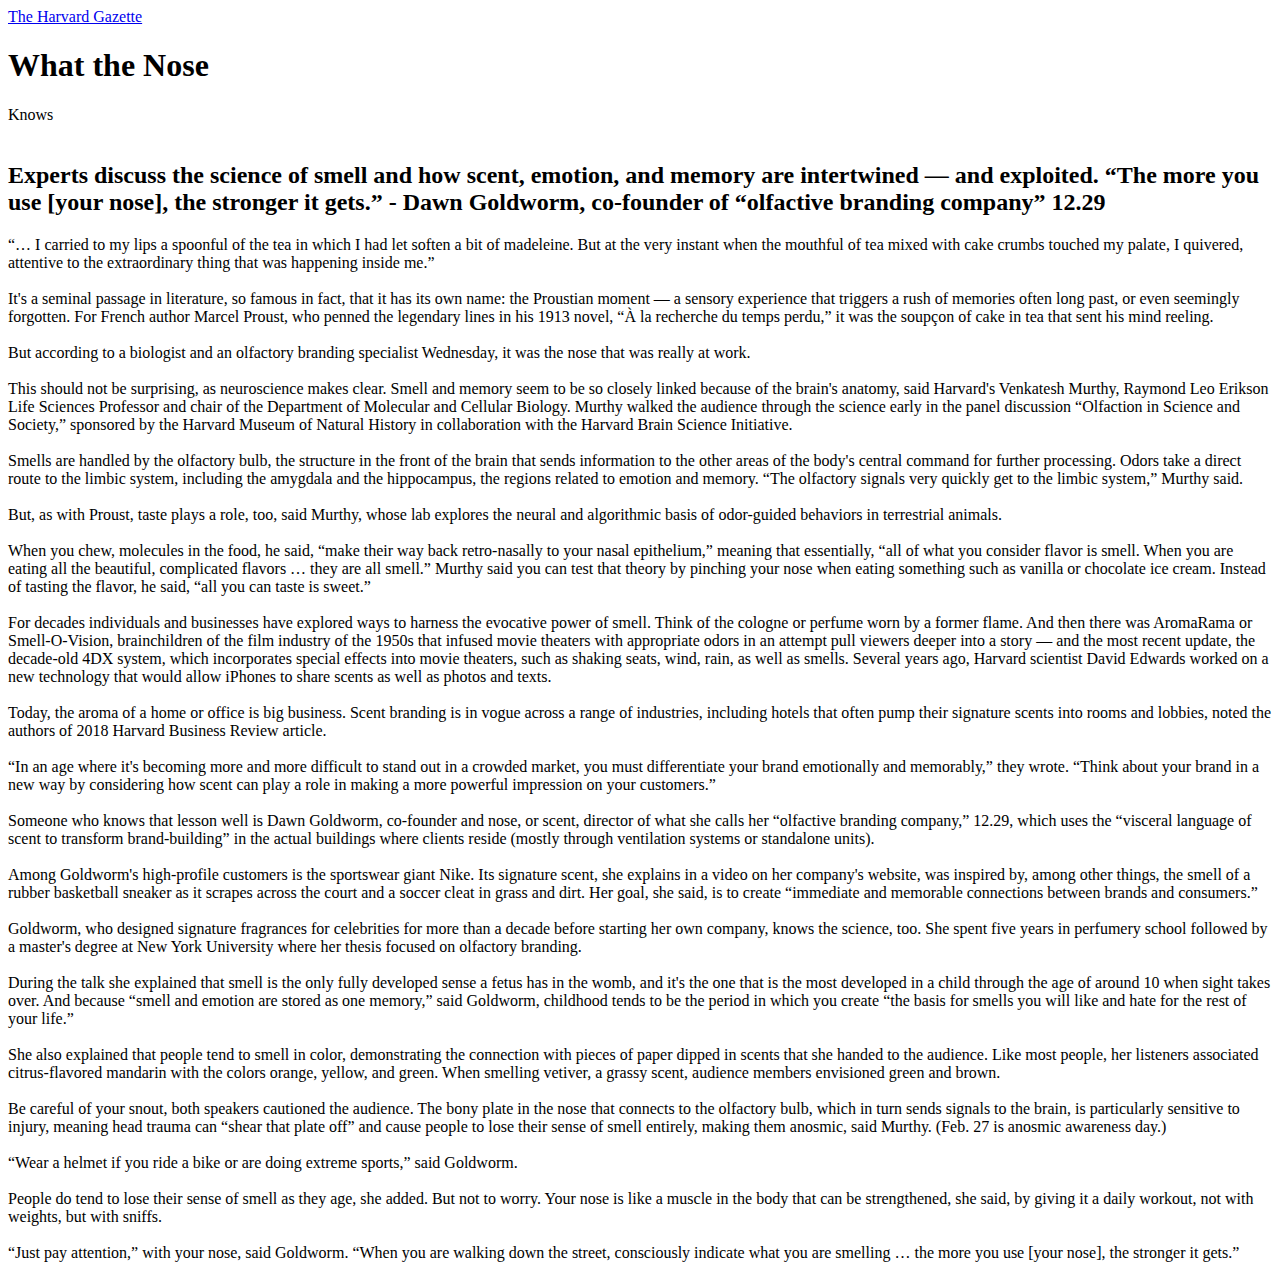
==== index.html @ 6a90dc43 "Add files via upload" ====
<!DOCTYPE html>
<html lang="en">
<head>
    <meta charset="UTF-8">
    <meta name="viewport" content="width=device-width, initial-scale=1.0">
    <title>What the nose knows</title>

    <meta charset="utf-8" />
    <meta name="viewport" content="width=device-width, initial-scale=1" />
    <title>What the Nose Knows</title>
	<link rel="stylesheet" type="text/css" href="/Users/sarahpak/Desktop/Core 2/style_noseknows.css">
    <link rel="preconnect" href="https://fonts.googleapis.com">
    <link rel="preconnect" href="https://fonts.gstatic.com" crossorigin>
    <link href="https://fonts.googleapis.com/css2?family=Orbitron:wght@400..900&display=swap" rel="stylesheet">
</head>
<body>
    <div class="nav">
        <a href=" https://news.harvard.edu/gazette/">The Harvard Gazette</a>
    




    </div>
    <div id="head">
        <div class="title-container">
            <h1>What the Nose </h1>
        </div>

<div class="knows-container">
    Knows
</div>

<div class="image-container">  
    <img src="./images/scentillocrop2 copy.png" alt="">
</div>

<div class="line"></div>

<div class="line-2"></div>

<div class="subtitle-container">
        <h2>
            Experts discuss the science of smell and how scent, emotion, and memory are intertwined — and exploited.
            “The more you use [your nose], the stronger it gets.” - Dawn Goldworm, co-founder of “olfactive branding company” 12.29
        </h2>
    </div>
</div>


<div class="content-wrap">
    “… I carried to my lips a spoonful of the tea in which I had let soften a bit of madeleine. But at the very instant when the mouthful of tea mixed with cake crumbs touched my palate, I quivered, attentive to the extraordinary thing that was happening inside me.”
    <br/>
    <br/>It's a seminal passage in literature, so famous in fact, that it has its own name: the Proustian moment — a sensory experience that triggers a rush of memories often long past, or even seemingly forgotten. For French author Marcel Proust, who penned the legendary lines in his 1913 novel, “À la recherche du temps perdu,” it was the soupçon of cake in tea that sent his mind reeling.
    <br/>
    <br/>But according to a biologist and an olfactory branding specialist Wednesday, it was the nose that was really at work.
    <br/>
    <br/>This should not be surprising, as neuroscience makes clear. Smell and memory seem to be so closely linked because of the brain's anatomy, said Harvard's Venkatesh Murthy, Raymond Leo Erikson Life Sciences Professor and chair of the Department of Molecular and Cellular Biology. Murthy walked the audience through the science early in the panel discussion “Olfaction in Science and Society,” sponsored by the Harvard Museum of Natural History in collaboration with the Harvard Brain Science Initiative.
    <br/>
    <br/>Smells are handled by the olfactory bulb, the structure in the front of the brain that sends information to the other areas of the body's central command for further processing. Odors take a direct route to the limbic system, including the amygdala and the hippocampus, the regions related to emotion and memory. “The olfactory signals very quickly get to the limbic system,” Murthy said.
    <br/>
    <br/>But, as with Proust, taste plays a role, too, said Murthy, whose lab explores the neural and algorithmic basis of odor-guided behaviors in terrestrial animals.
    <br/>
    <br/>When you chew, molecules in the food, he said, “make their way back retro-nasally to your nasal epithelium,” meaning that essentially, “all of what you consider flavor is smell. When you are eating all the beautiful, complicated flavors … they are all smell.” Murthy said you can test that theory by pinching your nose when eating something such as vanilla or chocolate ice cream. Instead of tasting the flavor, he said, “all you can taste is sweet.”
    <br/>
    <br/>For decades individuals and businesses have explored ways to harness the evocative power of smell. Think of the cologne or perfume worn by a former flame. And then there was AromaRama or Smell-O-Vision, brainchildren of the film industry of the 1950s that infused movie theaters with appropriate odors in an attempt pull viewers deeper into a story — and the most recent update, the decade-old 4DX system, which incorporates special effects into movie theaters, such as shaking seats, wind, rain, as well as smells. Several years ago, Harvard scientist David Edwards worked on a new technology that would allow iPhones to share scents as well as photos and texts.
    <br/>
    <br/>Today, the aroma of a home or office is big business. Scent branding is in vogue across a range of industries, including hotels that often pump their signature scents into rooms and lobbies, noted the authors of 2018 Harvard Business Review article.
    <br/>
    <br/>“In an age where it's becoming more and more difficult to stand out in a crowded market, you must differentiate your brand emotionally and memorably,” they wrote. “Think about your brand in a new way by considering how scent can play a role in making a more powerful impression on your customers.”
    <br/>
    <br/>Someone who knows that lesson well is Dawn Goldworm, co-founder and nose, or scent, director of what she calls her “olfactive branding company,” 12.29, which uses the “visceral language of scent to transform brand-building” in the actual buildings where clients reside (mostly through ventilation systems or standalone units).
    <br/>
    <br/>Among Goldworm's high-profile customers is the sportswear giant Nike. Its signature scent, she explains in a video on her company's website, was inspired by, among other things, the smell of a rubber basketball sneaker as it scrapes across the court and a soccer cleat in grass and dirt. Her goal, she said, is to create “immediate and memorable connections between brands and consumers.”
    <br/>
    <br/>Goldworm, who designed signature fragrances for celebrities for more than a decade before starting her own company, knows the science, too. She spent five years in perfumery school followed by a master's degree at New York University where her thesis focused on olfactory branding.
    <br/>
    <br/>During the talk she explained that smell is the only fully developed sense a fetus has in the womb, and it's the one that is the most developed in a child through the age of around 10 when sight takes over. And because “smell and emotion are stored as one memory,” said Goldworm, childhood tends to be the period in which you create “the basis for smells you will like and hate for the rest of your life.”
    <br/>
    <br/>She also explained that people tend to smell in color, demonstrating the connection with pieces of paper dipped in scents that she handed to the audience. Like most people, her listeners associated citrus-flavored mandarin with the colors orange, yellow, and green. When smelling vetiver, a grassy scent, audience members envisioned green and brown.
    <br/>
    <br/>Be careful of your snout, both speakers cautioned the audience. The bony plate in the nose that connects to the olfactory bulb, which in turn sends signals to the brain, is particularly sensitive to injury, meaning head trauma can “shear that plate off” and cause people to lose their sense of smell entirely, making them anosmic, said Murthy. (Feb. 27 is anosmic awareness day.)
    <br/>
    <br/>“Wear a helmet if you ride a bike or are doing extreme sports,” said Goldworm.
    <br/>
    <br/>People do tend to lose their sense of smell as they age, she added. But not to worry. Your nose is like a muscle in the body that can be strengthened, she said, by giving it a daily workout, not with weights, but with sniffs.
    <br/>
    <br/>“Just pay attention,” with your nose, said Goldworm. “When you are walking down the street, consciously indicate what you are smelling … the more you use [your nose], the stronger it gets.”
    
</div>
<script src="java.js"> </script>
<script src="https://ajax.googleapis.com/ajax/libs/jquery/2.1.1/jquery.min.js"></script>

</body>
</html>
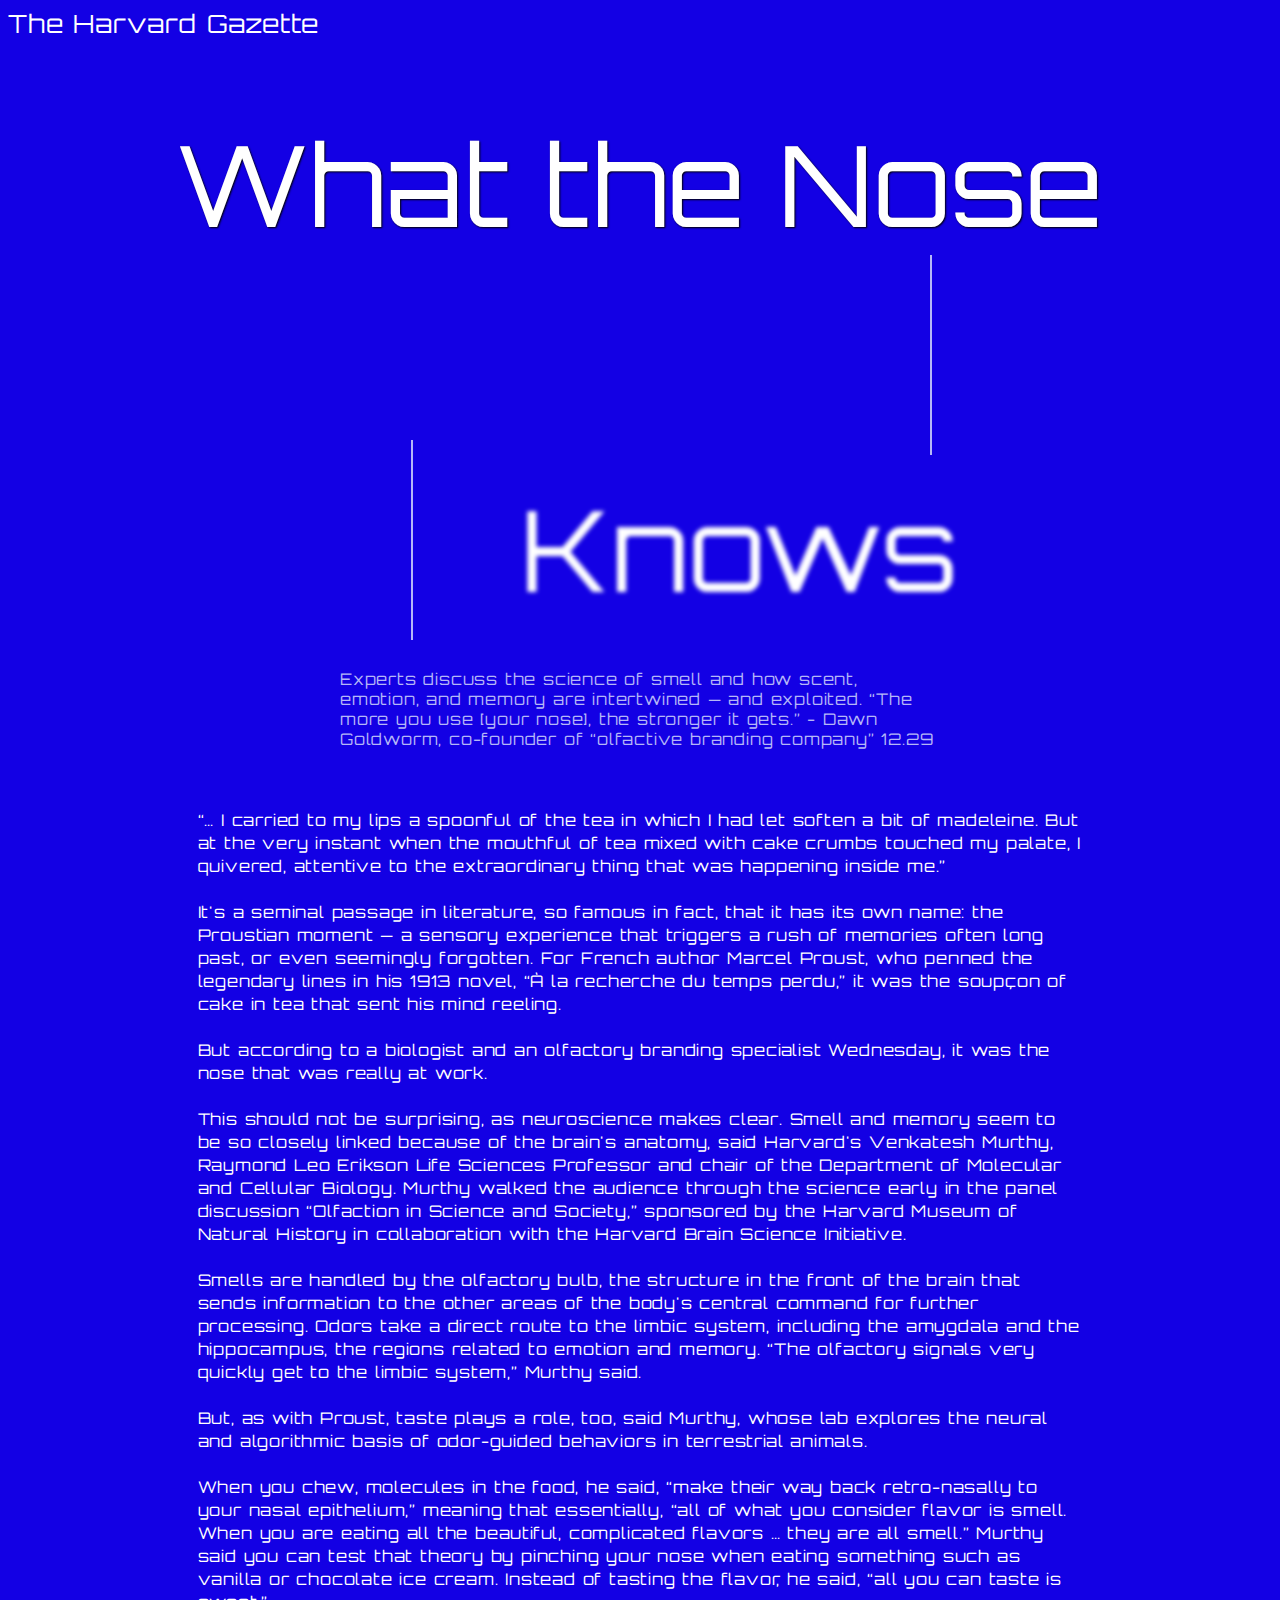
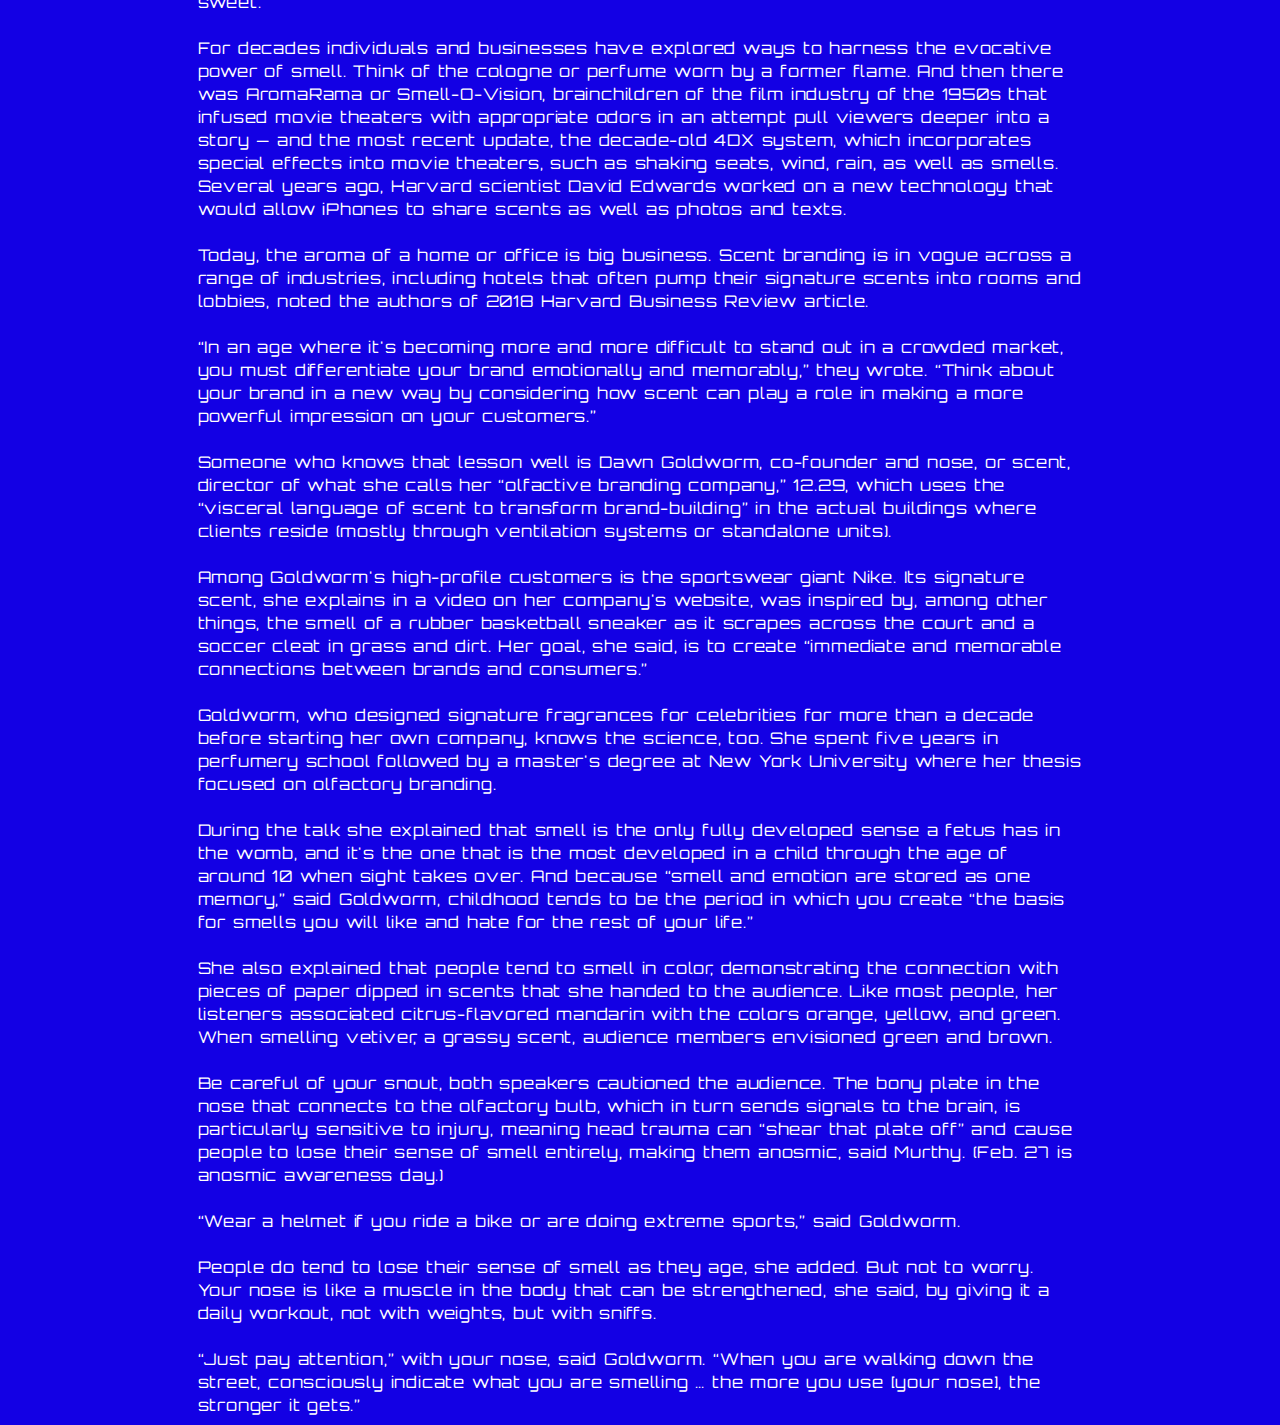
==== commit 662d49d1: "Update index.html" ====
--- a/index.html
+++ b/index.html
@@ -8,7 +8,7 @@
     <meta charset="utf-8" />
     <meta name="viewport" content="width=device-width, initial-scale=1" />
     <title>What the Nose Knows</title>
-	<link rel="stylesheet" type="text/css" href="/Users/sarahpak/Desktop/Core 2/style_noseknows.css">
+	<link rel="stylesheet" type="text/css" href="./style_noseknows.css">
     <link rel="preconnect" href="https://fonts.googleapis.com">
     <link rel="preconnect" href="https://fonts.gstatic.com" crossorigin>
     <link href="https://fonts.googleapis.com/css2?family=Orbitron:wght@400..900&display=swap" rel="stylesheet">
@@ -95,4 +95,4 @@
 </html>
 
 
- + 
--- a/style_noseknows.css
+++ b/style_noseknows.css
@@ -0,0 +1,273 @@
+body{
+    background-color: #1300E4;
+    font-family: "Orbitron", serif;
+    font-optical-sizing: auto;
+    font-weight: 300;
+    font-style: normal;
+    color: white;
+    letter-spacing: 0.8px;
+    word-spacing: 2px;
+   
+    
+  }
+
+ 
+
+/* Style the links inside the navigation bar */
+.nav a {
+  
+  color: white;
+  text-decoration: none;
+  font-size: 25px;
+}
+
+/* Change the color of links on hover */
+.nav a:hover {
+  color: black;
+}
+
+/* Add a color to the active/current link */
+.nav a.active {
+background-color: #1300E4;
+  color: white;
+
+}
+  
+
+
+
+h1 {
+  
+    display: flex;
+    flex-direction: column;
+    align-items: center;
+    text-align: left;
+    color: white;
+    font-size: 7rem;
+    font-style: normal;
+    text-shadow: 1px 1px 2px rgb(0, 0, 0);
+    font-weight: 400;
+    position: left;
+     
+}
+
+
+.knows-container {
+  display: flex;
+    flex-direction: column;
+    align-items: center;
+    text-align: bottom;
+    color: white;
+    font-size: 7rem;
+    font-style: normal;
+    text-shadow: 1px 1px 2px rgb(0, 0, 0);
+    font-weight: 400;
+    text-align: left;
+    top: 150px;
+    position: relative;
+            left: 100px;
+            height: 200px auto;
+            width: 500px auto;
+  color: transparent;
+  text-shadow: 0 0 4px rgb(255, 255, 255);
+
+}
+
+
+
+ .line {
+    border-left: 2px solid #B5B7F7;
+    height: 200px;
+    position: absolute;
+    left: 50%;
+    margin-left: 290px;
+    top: 255px;
+}
+
+
+.line-2 {
+  border-left: 2px solid #B5B7F7;
+  height: 200px;
+  position: absolute;
+  left: 13%;
+  margin-left: 245px;
+  top: 440px;
+}
+
+
+
+
+.title-container {
+  margin-bottom: 20px;
+  
+}
+
+h2 {
+  max-width: 600px;
+    color: #B5B7F7;
+    font-size: 1rem;
+    font-weight: 300;
+    margin-top: 200px;
+    text-align:left;
+    margin-left: auto;
+    margin-right: auto;
+
+}
+
+.image-container {
+  margin-bottom: 30px;
+  padding: 6px;
+  width: 500px;
+  opacity: 0.5;
+  position: absolute;
+  top: 50%;
+  left: 50%;
+  transform: translate(-50%, -50%);
+}
+
+.content-wrap {
+  margin-top: 60px;
+  margin-left: auto;
+  margin-right: auto;
+  position: center;
+  width: 70%;
+  height: 100%;
+  line-height: 23px;
+}
+
+
+
+
+@media (min-width: 401px) and (max-width: 768px) {
+
+  body {
+    background-color: #1300E4;
+    font-family: "Orbitron", serif;
+    font-optical-sizing: auto;
+    font-weight: 300;
+    font-style: normal;
+    color: white;
+    font-size: 1.3rem;
+    letter-spacing: 0.8px;
+    
+  }
+
+  
+  .nav a {
+  
+    color: white;
+    text-decoration: none;
+    font-size: 30px;
+  }
+  
+  /* Change the color of links on hover */
+  .nav a:hover {
+    color: black;
+  }
+  
+  /* Add a color to the active/current link */
+  .nav a.active {
+  background-color: #1300E4;
+    color: white;
+  
+  }
+
+  h1 {
+  
+    display: flex;
+    flex-direction: column;
+    align-items: center;
+    text-align: left;
+    margin-top: 45%;
+    color: white;
+    font-size: 5.5rem;
+    font-style: normal;
+    text-shadow: 1px 1px 2px rgb(0, 0, 0);
+    font-weight: 400;
+    position: left;
+    margin-left: 5%;
+    letter-spacing: 0.8px;
+    line-height: 100%;
+     
+}
+
+.knows-container {
+  display: flex;
+    flex-direction: column;
+    align-items: center;
+    text-align: bottom;
+    color: white;
+    font-size: 5.5rem;
+    font-style: normal;
+    text-shadow: 1px 1px 2px rgb(0, 0, 0);
+    font-weight: 400;
+    text-align: left;
+    top: 20px;
+    margin-right: 4%;
+    position: relative;
+            left: 100px;
+            height: 200px auto;
+            width: 500px auto;
+  color: transparent;
+  text-shadow: 0 0 4px rgb(255, 255, 255);
+
+}
+
+h2 {
+  max-width: 600px;
+    color: #B5B7F7;
+    font-size: 1.1rem;
+    font-weight: 300;
+    margin-top: 200px;
+    text-align:left;
+    margin-left: 5%;
+    margin-right: auto;
+
+}
+
+.image-container {
+  margin-bottom: 30px;
+  padding: 6px;
+  width: 450px;
+  opacity: 0.5;
+  position: absolute;
+  top: 50%;
+  left: 50%;
+  margin-left: 5%;
+  margin-right: 5%;
+  align-self: center;
+  transform: translate(-50%, -50%);
+}
+
+.line {
+  border-left: 3px solid #B5B7F7;
+  height: 200px;
+  position: absolute;
+  left: 0%;
+  margin-left: 7%;
+  top: 70%;
+}
+
+.line-2 {
+  border-left: 3px solid #B5B7F7;
+  height: 200px;
+  position: absolute;
+  left: 55%;
+  margin-right: 5%;
+  top: 50px;
+}
+
+.content-wrap {
+  margin-top: 60px;
+  margin-left: 15px;
+  margin-right: 15px;
+  position: center;
+  width: 100%;
+  height: 100%;
+  line-height: 28px;
+  text-align: left;
+  align-items: center;
+  padding:5%
+}
+
+}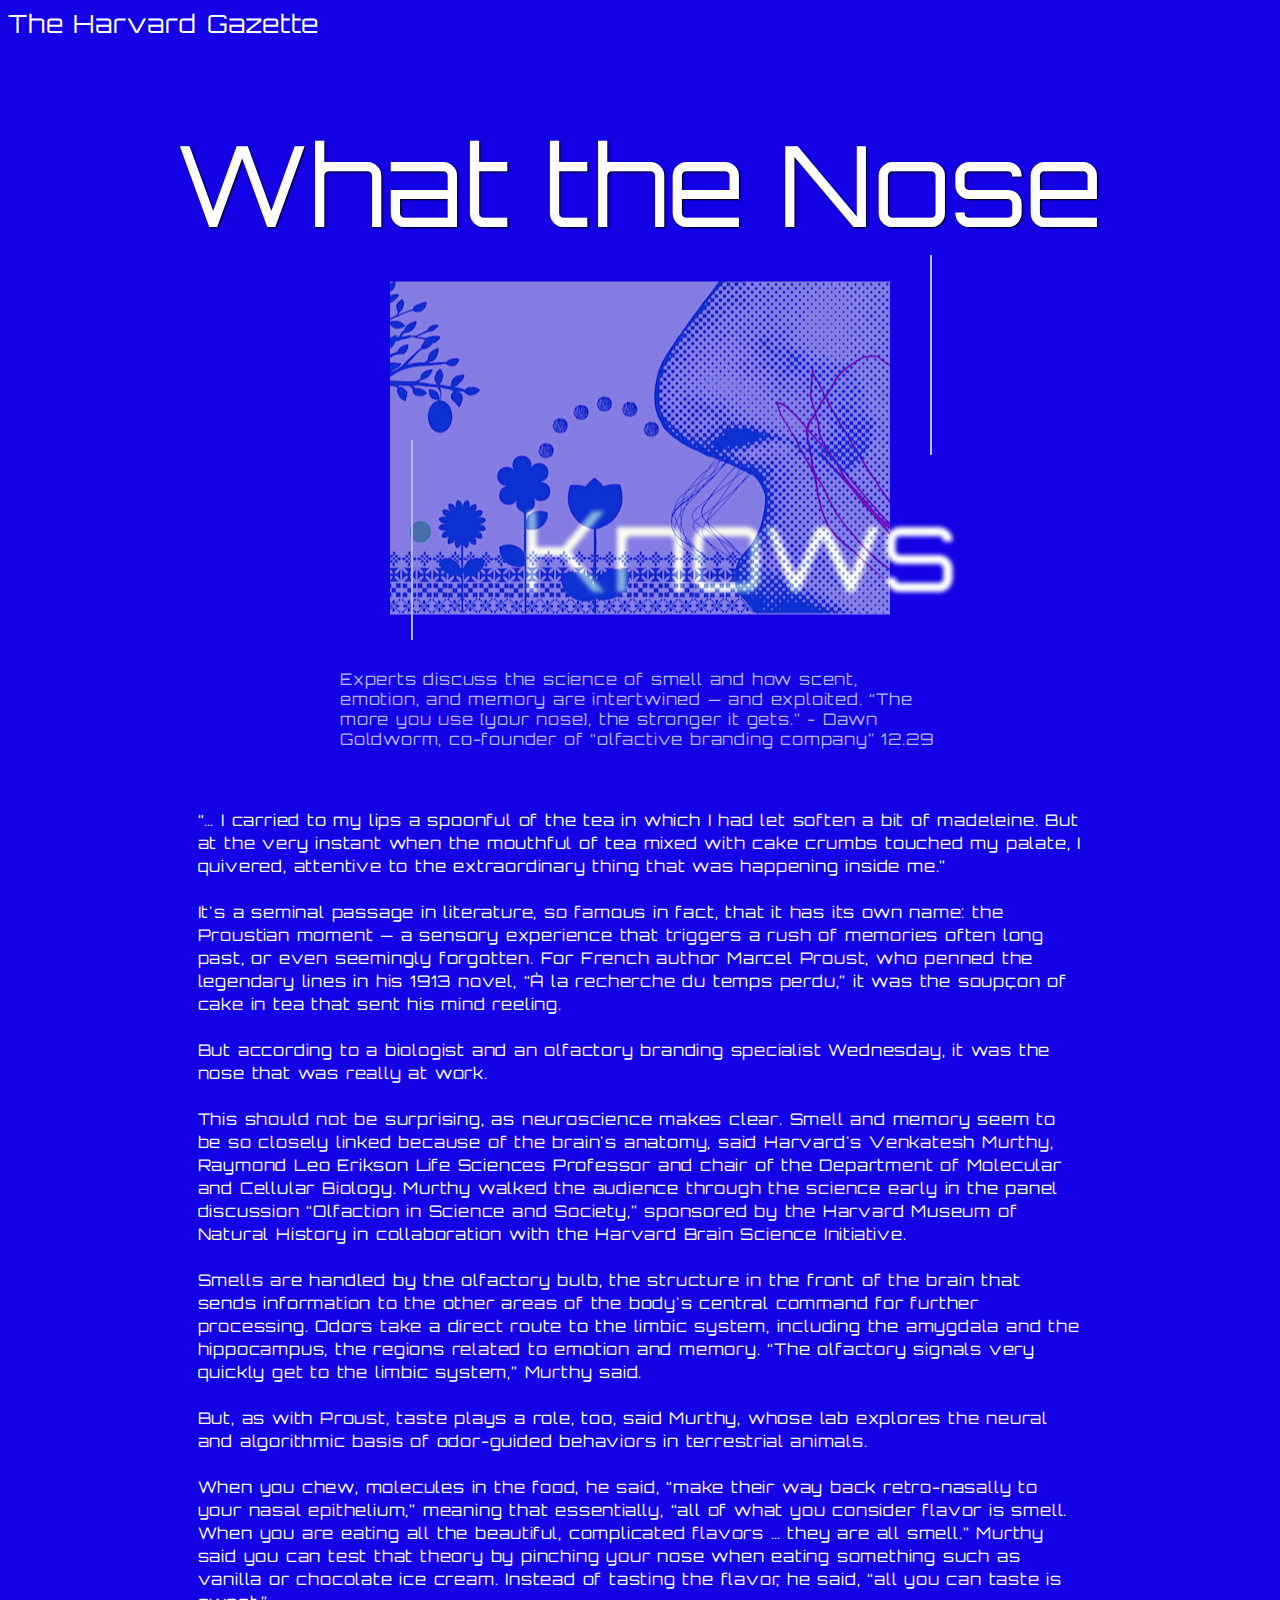
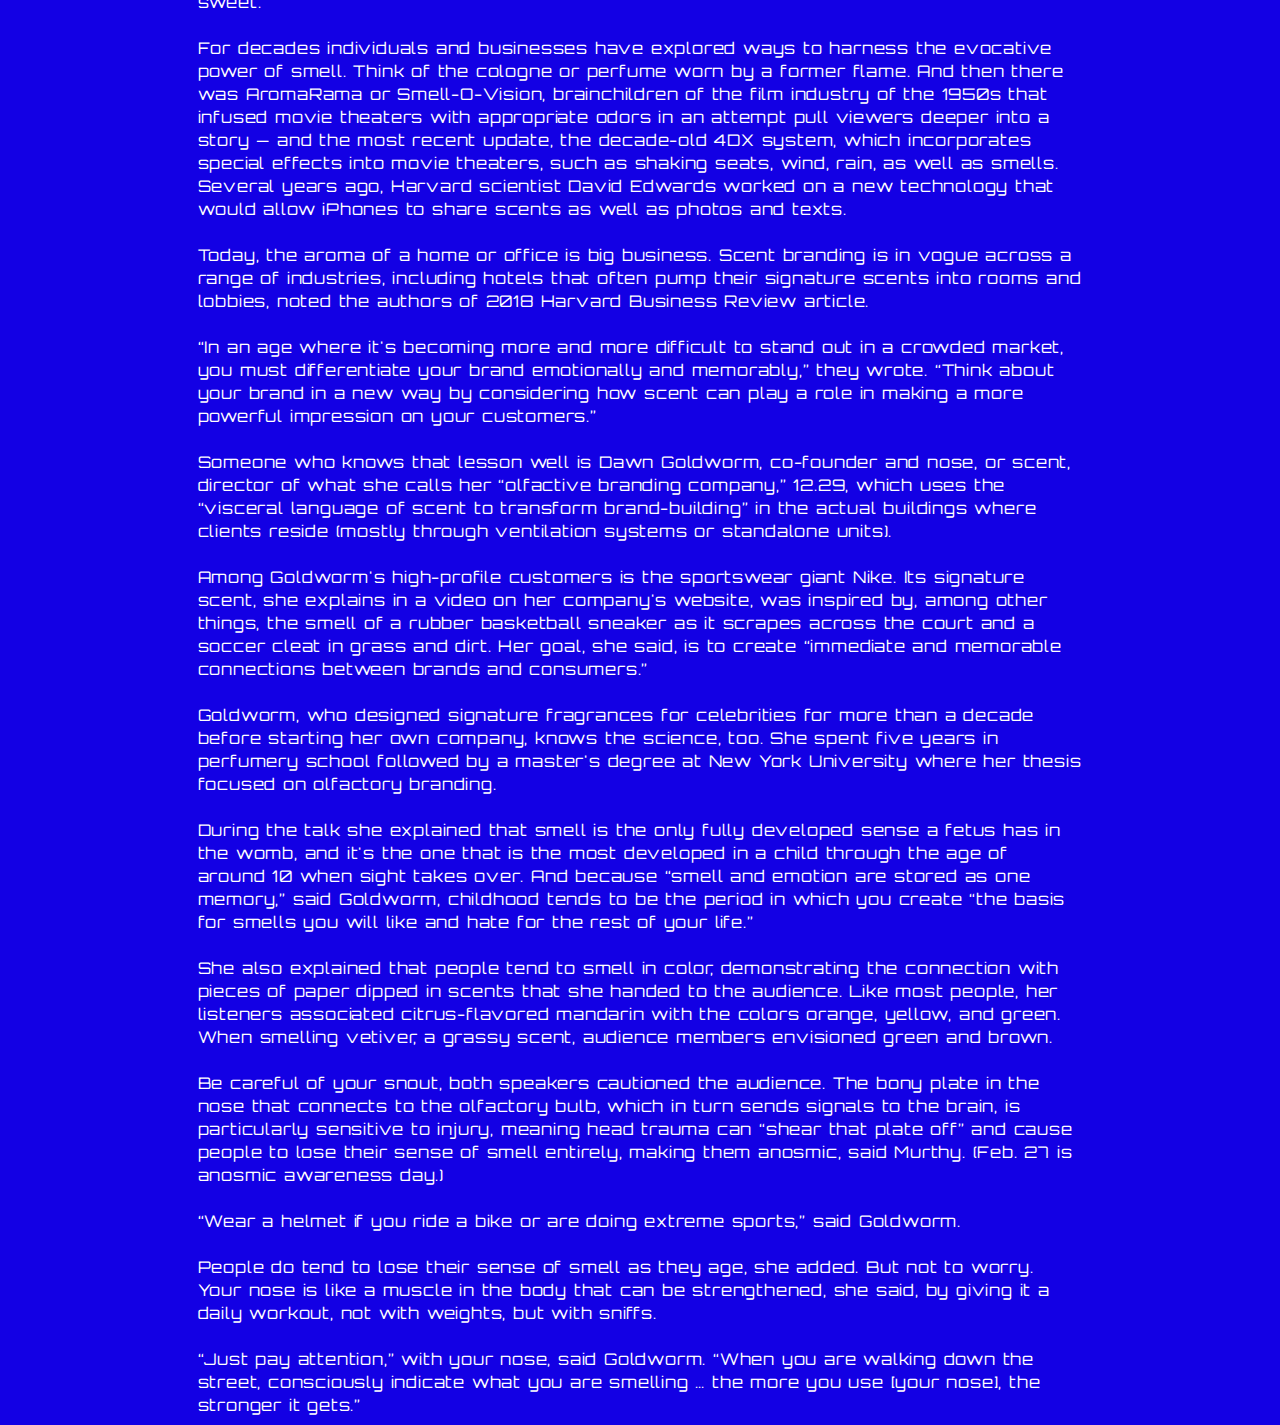
==== commit ed01e2f8: "Update index.html" ====
--- a/index.html
+++ b/index.html
@@ -32,7 +32,7 @@
 </div>
 
 <div class="image-container">  
-    <img src="./images/scentillocrop2 copy.png" alt="">
+    <img src="scentillocrop2 copy.png" alt="">
 </div>
 
 <div class="line"></div>
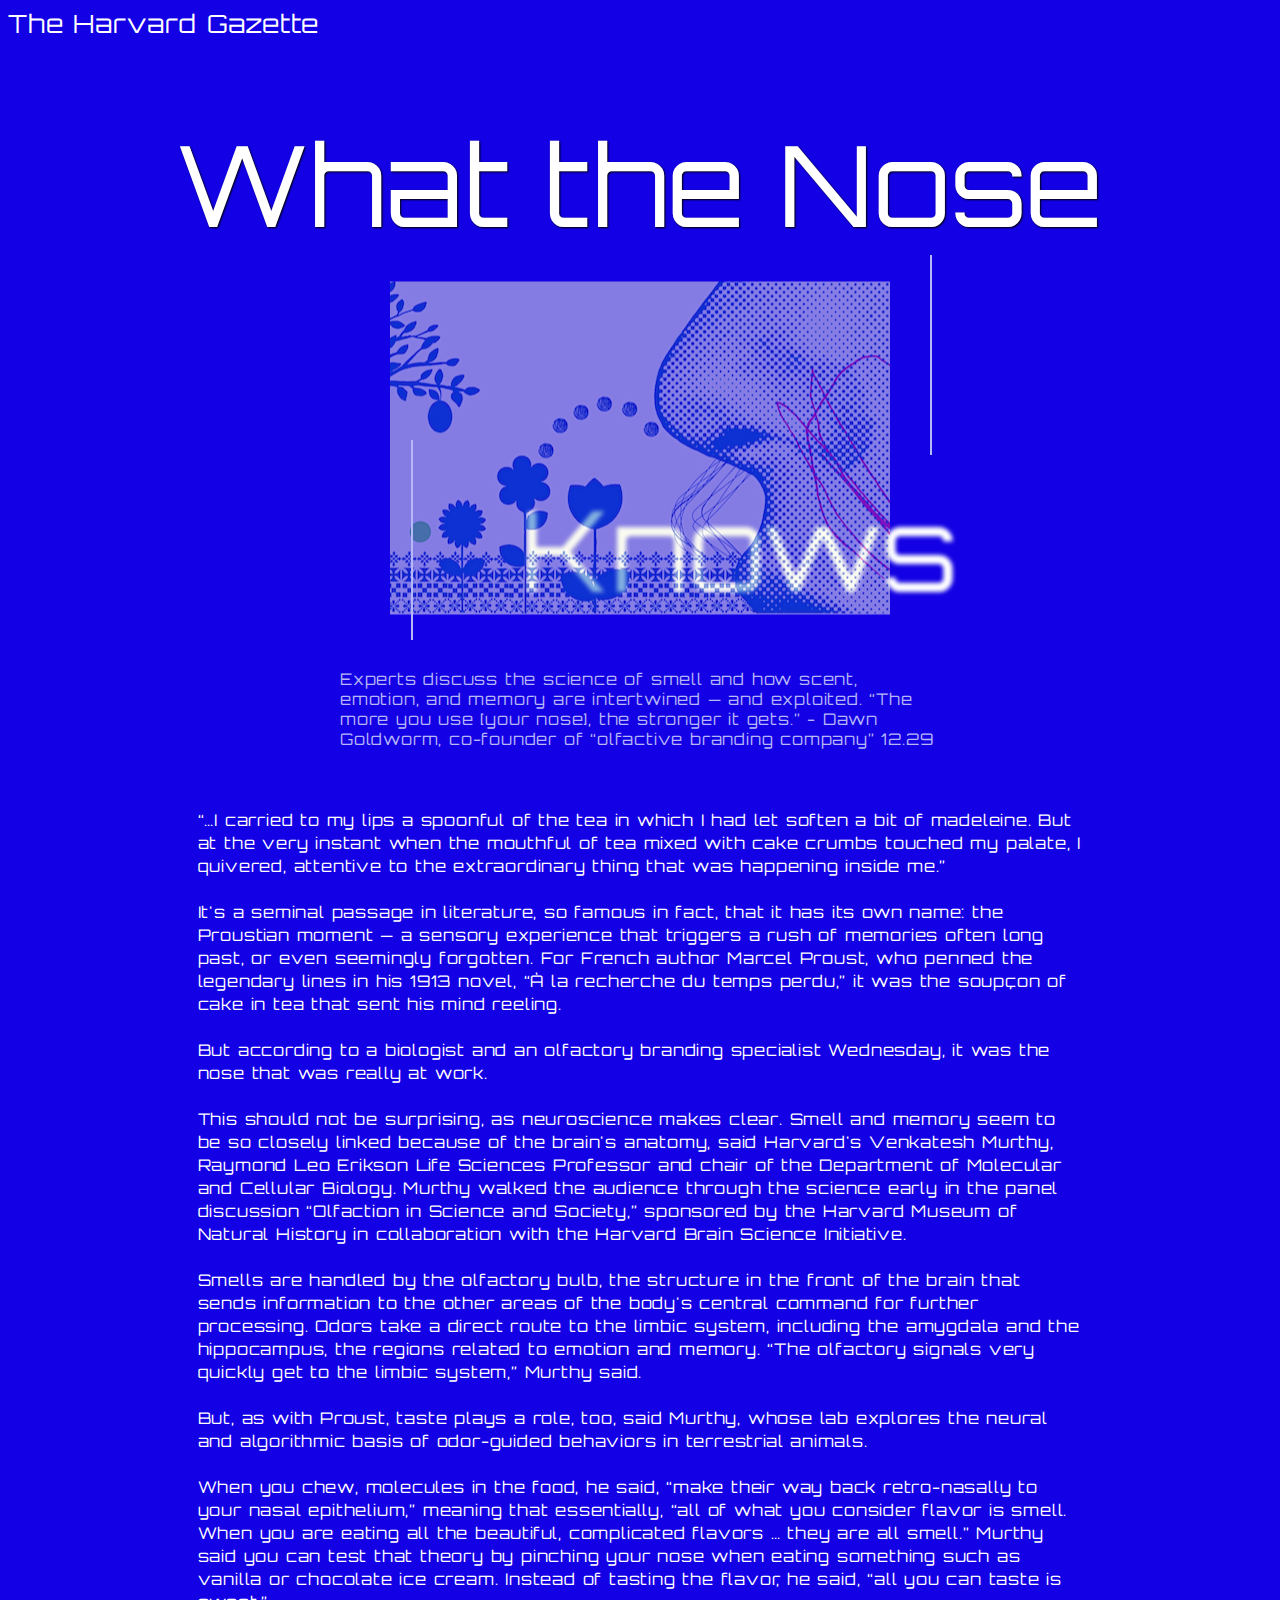
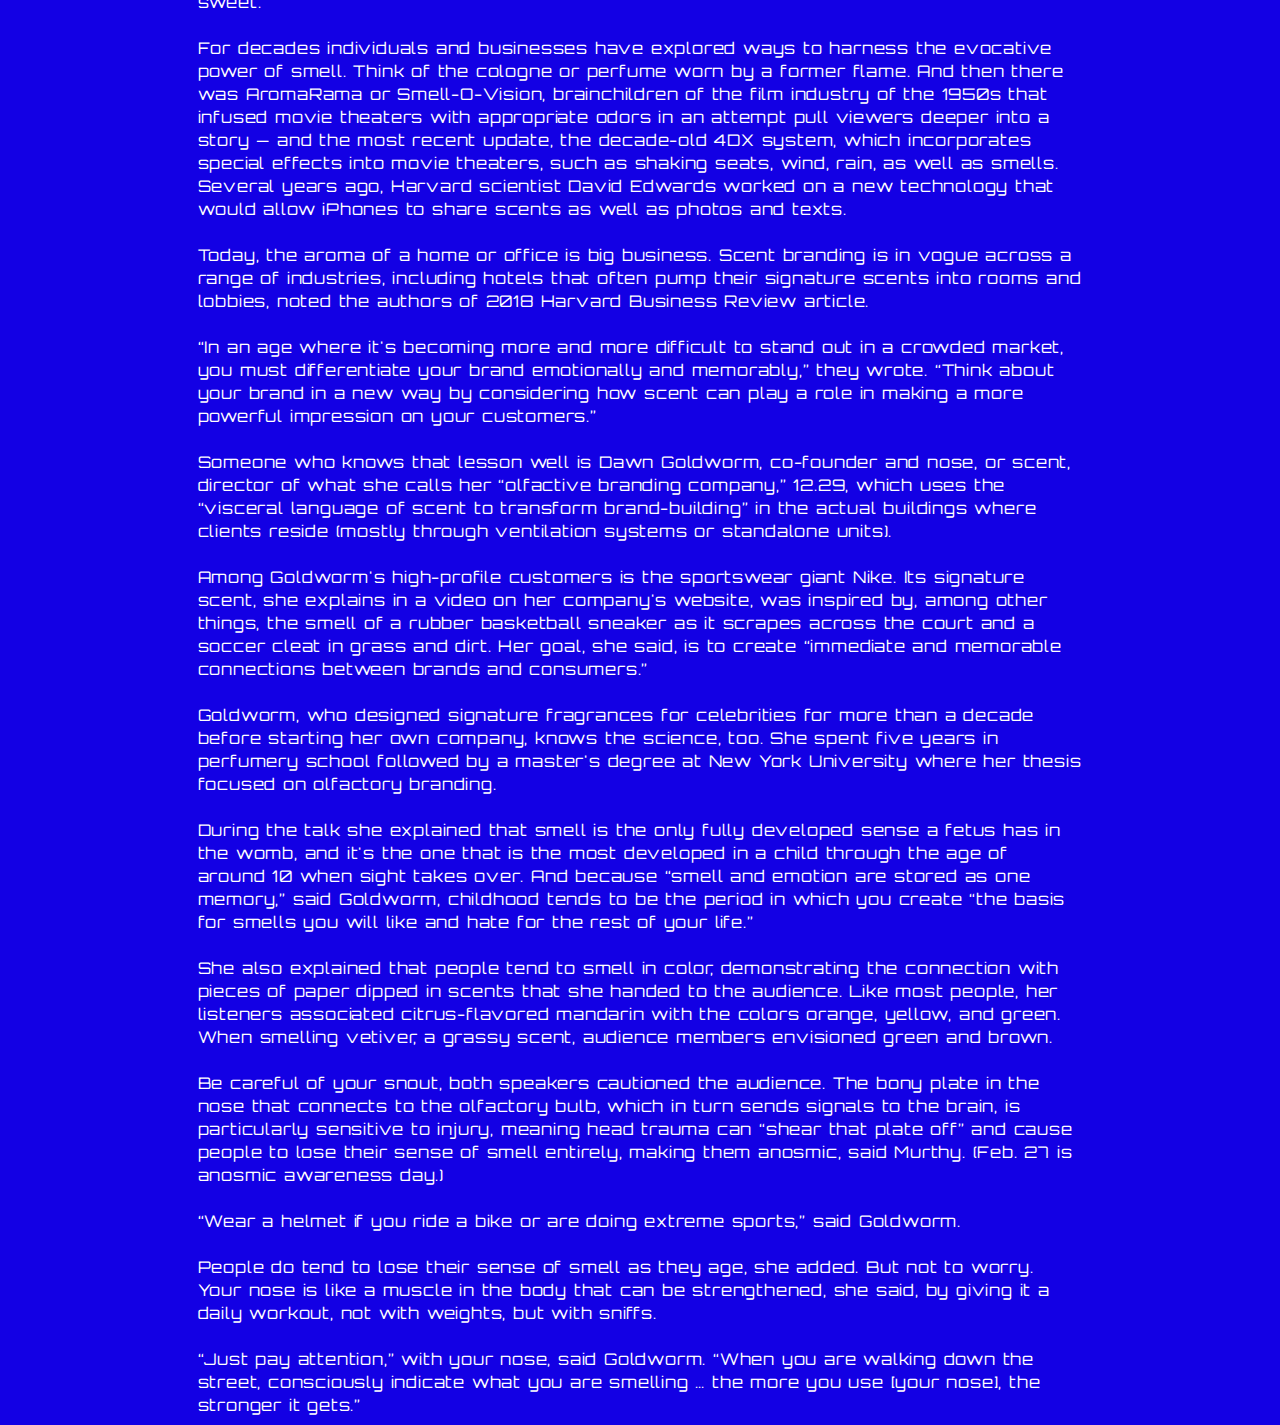
==== commit 85bad38b: "Update index.html" ====
--- a/index.html
+++ b/index.html
@@ -48,46 +48,122 @@
 </div>
 
 
+
 <div class="content-wrap">
-    “… I carried to my lips a spoonful of the tea in which I had let soften a bit of madeleine. But at the very instant when the mouthful of tea mixed with cake crumbs touched my palate, I quivered, attentive to the extraordinary thing that was happening inside me.”
+    <div class="paragraph" id="p1">
+        “…I carried to my lips a spoonful of the tea in which I had let soften a bit of madeleine. But at the very instant when the mouthful of tea mixed with cake crumbs touched my palate, I quivered, attentive to the extraordinary thing that was happening inside me.”
+    </div>
+
     <br/>
-    <br/>It's a seminal passage in literature, so famous in fact, that it has its own name: the Proustian moment — a sensory experience that triggers a rush of memories often long past, or even seemingly forgotten. For French author Marcel Proust, who penned the legendary lines in his 1913 novel, “À la recherche du temps perdu,” it was the soupçon of cake in tea that sent his mind reeling.
-    <br/>
-    <br/>But according to a biologist and an olfactory branding specialist Wednesday, it was the nose that was really at work.
-    <br/>
-    <br/>This should not be surprising, as neuroscience makes clear. Smell and memory seem to be so closely linked because of the brain's anatomy, said Harvard's Venkatesh Murthy, Raymond Leo Erikson Life Sciences Professor and chair of the Department of Molecular and Cellular Biology. Murthy walked the audience through the science early in the panel discussion “Olfaction in Science and Society,” sponsored by the Harvard Museum of Natural History in collaboration with the Harvard Brain Science Initiative.
-    <br/>
-    <br/>Smells are handled by the olfactory bulb, the structure in the front of the brain that sends information to the other areas of the body's central command for further processing. Odors take a direct route to the limbic system, including the amygdala and the hippocampus, the regions related to emotion and memory. “The olfactory signals very quickly get to the limbic system,” Murthy said.
-    <br/>
-    <br/>But, as with Proust, taste plays a role, too, said Murthy, whose lab explores the neural and algorithmic basis of odor-guided behaviors in terrestrial animals.
-    <br/>
-    <br/>When you chew, molecules in the food, he said, “make their way back retro-nasally to your nasal epithelium,” meaning that essentially, “all of what you consider flavor is smell. When you are eating all the beautiful, complicated flavors … they are all smell.” Murthy said you can test that theory by pinching your nose when eating something such as vanilla or chocolate ice cream. Instead of tasting the flavor, he said, “all you can taste is sweet.”
-    <br/>
-    <br/>For decades individuals and businesses have explored ways to harness the evocative power of smell. Think of the cologne or perfume worn by a former flame. And then there was AromaRama or Smell-O-Vision, brainchildren of the film industry of the 1950s that infused movie theaters with appropriate odors in an attempt pull viewers deeper into a story — and the most recent update, the decade-old 4DX system, which incorporates special effects into movie theaters, such as shaking seats, wind, rain, as well as smells. Several years ago, Harvard scientist David Edwards worked on a new technology that would allow iPhones to share scents as well as photos and texts.
-    <br/>
-    <br/>Today, the aroma of a home or office is big business. Scent branding is in vogue across a range of industries, including hotels that often pump their signature scents into rooms and lobbies, noted the authors of 2018 Harvard Business Review article.
-    <br/>
-    <br/>“In an age where it's becoming more and more difficult to stand out in a crowded market, you must differentiate your brand emotionally and memorably,” they wrote. “Think about your brand in a new way by considering how scent can play a role in making a more powerful impression on your customers.”
-    <br/>
-    <br/>Someone who knows that lesson well is Dawn Goldworm, co-founder and nose, or scent, director of what she calls her “olfactive branding company,” 12.29, which uses the “visceral language of scent to transform brand-building” in the actual buildings where clients reside (mostly through ventilation systems or standalone units).
-    <br/>
-    <br/>Among Goldworm's high-profile customers is the sportswear giant Nike. Its signature scent, she explains in a video on her company's website, was inspired by, among other things, the smell of a rubber basketball sneaker as it scrapes across the court and a soccer cleat in grass and dirt. Her goal, she said, is to create “immediate and memorable connections between brands and consumers.”
-    <br/>
-    <br/>Goldworm, who designed signature fragrances for celebrities for more than a decade before starting her own company, knows the science, too. She spent five years in perfumery school followed by a master's degree at New York University where her thesis focused on olfactory branding.
-    <br/>
-    <br/>During the talk she explained that smell is the only fully developed sense a fetus has in the womb, and it's the one that is the most developed in a child through the age of around 10 when sight takes over. And because “smell and emotion are stored as one memory,” said Goldworm, childhood tends to be the period in which you create “the basis for smells you will like and hate for the rest of your life.”
-    <br/>
-    <br/>She also explained that people tend to smell in color, demonstrating the connection with pieces of paper dipped in scents that she handed to the audience. Like most people, her listeners associated citrus-flavored mandarin with the colors orange, yellow, and green. When smelling vetiver, a grassy scent, audience members envisioned green and brown.
-    <br/>
-    <br/>Be careful of your snout, both speakers cautioned the audience. The bony plate in the nose that connects to the olfactory bulb, which in turn sends signals to the brain, is particularly sensitive to injury, meaning head trauma can “shear that plate off” and cause people to lose their sense of smell entirely, making them anosmic, said Murthy. (Feb. 27 is anosmic awareness day.)
-    <br/>
-    <br/>“Wear a helmet if you ride a bike or are doing extreme sports,” said Goldworm.
-    <br/>
-    <br/>People do tend to lose their sense of smell as they age, she added. But not to worry. Your nose is like a muscle in the body that can be strengthened, she said, by giving it a daily workout, not with weights, but with sniffs.
-    <br/>
-    <br/>“Just pay attention,” with your nose, said Goldworm. “When you are walking down the street, consciously indicate what you are smelling … the more you use [your nose], the stronger it gets.”
+
+    <div class="paragraph" id="p2">
+        It's a seminal passage in literature, so famous in fact, that it has its own name: the Proustian moment — a sensory experience that triggers a rush of memories often long past, or even seemingly forgotten. For French author Marcel Proust, who penned the legendary lines in his 1913 novel, “À la recherche du temps perdu,” it was the soupçon of cake in tea that sent his mind reeling.
+    </div>
+
+        <br/>
+
+    <div class="paragraph" id="p3">
+        But according to a biologist and an olfactory branding specialist Wednesday, it was the nose that was really at work.
+    </div> 
+
+        <br/>
+
+    <div class="paragraph" id="p4">
+        This should not be surprising, as neuroscience makes clear. Smell and memory seem to be so closely linked because of the brain's anatomy, said Harvard's Venkatesh Murthy, Raymond Leo Erikson Life Sciences Professor and chair of the Department of Molecular and Cellular Biology. Murthy walked the audience through the science early in the panel discussion “Olfaction in Science and Society,” sponsored by the Harvard Museum of Natural History in collaboration with the Harvard Brain Science Initiative.
+    </div>
+
+        <br/>
+
+    <div class="paragraph" id="p5">
+        Smells are handled by the olfactory bulb, the structure in the front of the brain that sends information to the other areas of the body's central command for further processing. Odors take a direct route to the limbic system, including the amygdala and the hippocampus, the regions related to emotion and memory. “The olfactory signals very quickly get to the limbic system,” Murthy said.
+    </div>
+
+        <br/>
+
+    <div class="paragraph" id="p6">
+        But, as with Proust, taste plays a role, too, said Murthy, whose lab explores the neural and algorithmic basis of odor-guided behaviors in terrestrial animals.
+    </div>
+
+        <br/>
+
+    <div class="paragraph" id="p7">
+        When you chew, molecules in the food, he said, “make their way back retro-nasally to your nasal epithelium,” meaning that essentially, “all of what you consider flavor is smell. When you are eating all the beautiful, complicated flavors … they are all smell.” Murthy said you can test that theory by pinching your nose when eating something such as vanilla or chocolate ice cream. Instead of tasting the flavor, he said, “all you can taste is sweet.”
+    </div>
+
+        <br/>
+
+    <div class="paragraph" id="p8">
+        For decades individuals and businesses have explored ways to harness the evocative power of smell. Think of the cologne or perfume worn by a former flame. And then there was AromaRama or Smell-O-Vision, brainchildren of the film industry of the 1950s that infused movie theaters with appropriate odors in an attempt pull viewers deeper into a story — and the most recent update, the decade-old 4DX system, which incorporates special effects into movie theaters, such as shaking seats, wind, rain, as well as smells. Several years ago, Harvard scientist David Edwards worked on a new technology that would allow iPhones to share scents as well as photos and texts.
+    </div>
+
+        <br/>
+
+    <div class="paragraph" id="p9">
+        Today, the aroma of a home or office is big business. Scent branding is in vogue across a range of industries, including hotels that often pump their signature scents into rooms and lobbies, noted the authors of 2018 Harvard Business Review article.
+    </div>
     
+        <br/>
+
+    <div class="paragraph" id="p10">
+        “In an age where it's becoming more and more difficult to stand out in a crowded market, you must differentiate your brand emotionally and memorably,” they wrote. “Think about your brand in a new way by considering how scent can play a role in making a more powerful impression on your customers.”
+    </div>
+
+        <br/>
+
+    <div class="paragraph" id="p11">
+        Someone who knows that lesson well is Dawn Goldworm, co-founder and nose, or scent, director of what she calls her “olfactive branding company,” 12.29, which uses the “visceral language of scent to transform brand-building” in the actual buildings where clients reside (mostly through ventilation systems or standalone units).
+    </div>
+
+        <br/>
+
+    <div class="paragraph" id="p12">
+        Among Goldworm's high-profile customers is the sportswear giant Nike. Its signature scent, she explains in a video on her company's website, was inspired by, among other things, the smell of a rubber basketball sneaker as it scrapes across the court and a soccer cleat in grass and dirt. Her goal, she said, is to create “immediate and memorable connections between brands and consumers.”
+    </div>
+
+        <br/>
+
+    <div class="paragraph" id="p13">
+        Goldworm, who designed signature fragrances for celebrities for more than a decade before starting her own company, knows the science, too. She spent five years in perfumery school followed by a master's degree at New York University where her thesis focused on olfactory branding.
+    </div>
+
+        <br/>
+
+    <div class="paragraph" id="p14">
+        During the talk she explained that smell is the only fully developed sense a fetus has in the womb, and it's the one that is the most developed in a child through the age of around 10 when sight takes over. And because “smell and emotion are stored as one memory,” said Goldworm, childhood tends to be the period in which you create “the basis for smells you will like and hate for the rest of your life.”
+    </div>
+
+        <br/>
+
+    <div class="paragraph" id="p15">
+        She also explained that people tend to smell in color, demonstrating the connection with pieces of paper dipped in scents that she handed to the audience. Like most people, her listeners associated citrus-flavored mandarin with the colors orange, yellow, and green. When smelling vetiver, a grassy scent, audience members envisioned green and brown.
+    </div>
+
+        <br/>
+
+    <div class="paragraph" id="p16">
+        Be careful of your snout, both speakers cautioned the audience. The bony plate in the nose that connects to the olfactory bulb, which in turn sends signals to the brain, is particularly sensitive to injury, meaning head trauma can “shear that plate off” and cause people to lose their sense of smell entirely, making them anosmic, said Murthy. (Feb. 27 is anosmic awareness day.)
+    </div>
+
+        <br/>
+
+    <div class="paragraph" id="p17">
+        “Wear a helmet if you ride a bike or are doing extreme sports,” said Goldworm.
+    </div>
+
+        <br/>
+
+    <div class="paragraph" id="p18">
+        People do tend to lose their sense of smell as they age, she added. But not to worry. Your nose is like a muscle in the body that can be strengthened, she said, by giving it a daily workout, not with weights, but with sniffs.
+    </div>
+
+        <br/>
+
+    <div class="paragraph" id="p19">
+        “Just pay attention,” with your nose, said Goldworm. “When you are walking down the street, consciously indicate what you are smelling … the more you use [your nose], the stronger it gets.”
+    </div>
+
 </div>
+
 <script src="java.js"> </script>
 <script src="https://ajax.googleapis.com/ajax/libs/jquery/2.1.1/jquery.min.js"></script>
 
